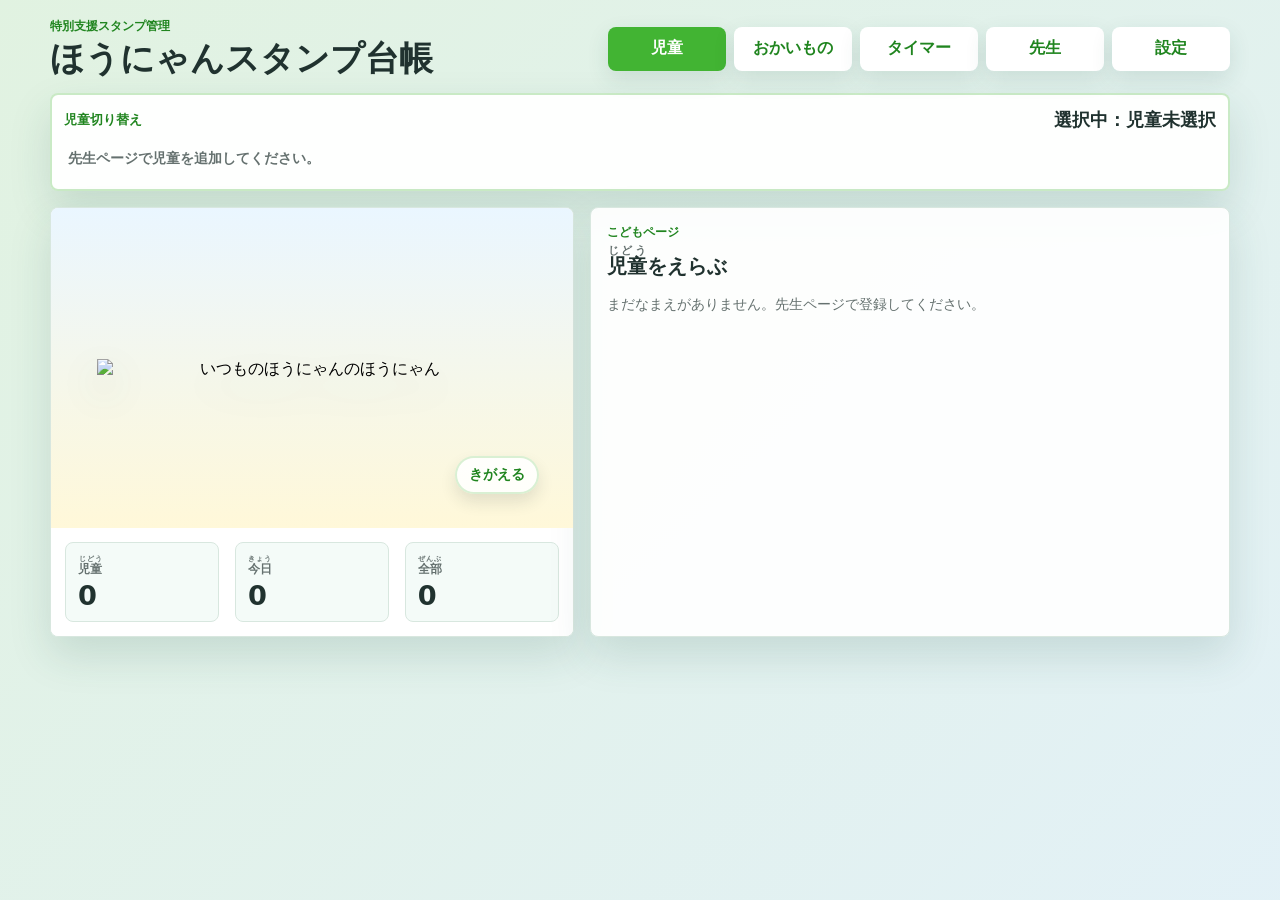
==== スタンプ/index.html @ 6147902d "Add completed sheet album" ====
<!doctype html>
<html lang="ja">
  <head>
    <meta charset="utf-8">
    <meta name="viewport" content="width=device-width, initial-scale=1">
    <title>ほうにゃんスタンプ台帳</title>
    <link rel="stylesheet" href="styles.css">
  </head>
  <body>
    <div class="app-shell">
      <header class="topbar">
        <div>
          <p class="eyebrow">特別支援スタンプ管理</p>
          <h1>ほうにゃんスタンプ台帳</h1>
        </div>
        <div class="top-actions" aria-label="ページ切り替え">
          <button class="page-tab is-active" type="button" data-view-button="child">児童</button>
          <button class="page-tab" type="button" data-view-button="shop">おかいもの</button>
          <button class="page-tab" type="button" data-view-button="timer">タイマー</button>
          <button class="page-tab" type="button" data-view-button="teacher">先生</button>
          <button class="page-tab" type="button" data-view-button="settings">設定</button>
        </div>
      </header>

      <div class="student-switcher" aria-label="児童切り替え">
        <div class="switch-status">
          <span>児童切り替え</span>
          <strong id="currentStudentLabel">選択中：児童未選択</strong>
        </div>
        <div class="student-tab-list" id="studentSwitchList" role="tablist" aria-label="児童を選択"></div>
      </div>

      <main>
        <section class="view is-active child-page" data-view="child" aria-labelledby="child-title">
          <div class="child-grid">
            <section class="hero-panel child-hero">
              <div class="hounyan-stage">
                <button class="hounyan-change-button" type="button" id="childHounyanButton" aria-label="かぶりものをえらぶ">
                  <img src="assets/hounyan-home.png" alt="ほうにゃん" class="hounyan-image" id="childHounyanImage">
                </button>
              </div>
              <div class="hero-stats">
                <div>
                  <span class="stat-label"><ruby>児童<rt>じどう</rt></ruby></span>
                  <strong id="totalStudents">0</strong>
                </div>
                <div>
                  <span class="stat-label"><ruby>今日<rt>きょう</rt></ruby></span>
                  <strong id="todayStamps">0</strong>
                </div>
                <div>
                  <span class="stat-label"><ruby>全部<rt>ぜんぶ</rt></ruby></span>
                  <strong id="allStamps">0</strong>
                </div>
              </div>
            </section>

            <section class="work-panel">
              <div class="section-head">
                <div>
                  <p class="eyebrow">こどもページ</p>
                  <h2 id="child-title"><ruby>児童<rt>じどう</rt></ruby>をえらぶ</h2>
                </div>
              </div>
              <div class="student-list child-student-list" id="childStudentList"></div>
            </section>
          </div>

          <section class="detail-panel child-detail" id="childStudentDetail" hidden>
            <div class="section-head detail-head">
              <div>
                <p class="eyebrow">いまのシート</p>
                <h2 id="childSelectedName">未選択</h2>
              </div>
            </div>

            <div class="score-row child-score-row">
              <div class="score-box">
                <span><ruby>今<rt>いま</rt></ruby>までに<ruby>集<rt>あつ</rt></ruby>めたスタンプ</span>
                <strong id="childTotal">0</strong>
              </div>
              <div class="score-box">
                <span><ruby>使<rt>つか</rt></ruby>えるシート</span>
                <strong id="childAvailableSheets">0</strong>
              </div>
              <div class="score-box">
                <span>いまのシート</span>
                <strong id="childCurrentSheetCount">0/20</strong>
              </div>
              <div class="score-box">
                <span>あと</span>
                <strong id="childRemainingText">20こ</strong>
              </div>
            </div>

            <div class="child-level-card">
              <div>
                <span class="level-label">ほうにゃんレベル</span>
                <strong id="childLevelName">Lv.1 いつものほうにゃん</strong>
                <p id="childLevelRequirement">あと20こで小さな紙の王冠</p>
                <div class="level-progress" aria-hidden="true">
                  <span id="childLevelProgressBar"></span>
                </div>
                <small id="childLevelProgressText">0/20こ</small>
              </div>
              <div id="childNextLevelPreview" class="mystery-level-preview" role="img" aria-label="つぎのかぶりものはひみつ">?</div>
            </div>

            <div class="next-unlock-banner" id="childNextUnlock">
              <span>つぎのもくひょう</span>
              <strong>あと0こでスタンプかいほう！</strong>
            </div>

            <div class="sheet-head">
              <h3 id="childSheetTitle">シート 1</h3>
              <p id="childSheetProgress">あと20こでシートがいっぱい</p>
            </div>
            <div class="stamp-sheet" id="childSheetGrid" aria-label="20こスタンプシート"></div>

            <div class="sheet-album-summary">
              <div>
                <p class="eyebrow">がんばりアルバム</p>
                <strong><span id="childCompletedSheets">0</span>まい できたよ！</strong>
              </div>
              <button class="soft-button" type="button" id="openSheetAlbumButton">シートをみる</button>
            </div>

            <div class="child-stamp-area">
              <section>
                <div class="section-head compact">
                  <div>
                    <p class="eyebrow">スタンプ</p>
                    <h3><ruby>押<rt>お</rt></ruby>すスタンプをえらぶ</h3>
                  </div>
                </div>
                <button class="primary-button wide stamp-press-button" type="button" id="childAddStampButton">スタンプをおす</button>
              </section>
            </div>
          </section>
        </section>

        <section class="view shop-page" data-view="shop" aria-labelledby="shop-title">
          <div class="shop-grid">
            <section class="hero-panel shop-summary">
              <div class="shop-hero-top">
                <div>
                  <p class="eyebrow">ごほうび</p>
                  <h2 id="shop-title"><ruby>お買い物<rt>おかいもの</rt></ruby></h2>
                </div>
                <img src="assets/hounyan-home.png" alt="ほうにゃん" class="shop-hounyan" id="shopHounyanImage">
              </div>
              <label>
                <ruby>児童<rt>じどう</rt></ruby>をえらぶ
                <select id="shopStudentSelect" class="select"></select>
              </label>
              <div class="shop-wallet">
                <div class="shop-wallet-main">
                  <span><ruby>使<rt>つか</rt></ruby>えるシート</span>
                  <strong id="shopAvailableSheets">0</strong>
                </div>
                <div class="shop-wallet-sub">
                  <span><ruby>児童<rt>じどう</rt></ruby></span>
                  <strong id="shopSelectedName">未選択</strong>
                </div>
                <div class="shop-wallet-sub">
                  <span><ruby>完成<rt>かんせい</rt></ruby>シート</span>
                  <strong id="shopCompletedSheets">0</strong>
                </div>
              </div>
            </section>

            <section class="work-panel">
              <div class="section-head">
                <div>
                  <p class="eyebrow">景品</p>
                  <h2>景品をえらぶ</h2>
                </div>
              </div>
              <div id="shopRewards" class="reward-list shop-prize-list"></div>
            </section>

            <section class="work-panel shop-stamp-panel">
              <div class="section-head">
                <div>
                  <p class="eyebrow">スタンプ</p>
                  <h2>スタンプを買う</h2>
                </div>
              </div>
              <div id="shopStampRewards" class="stamp-shop-list"></div>
            </section>
          </div>
        </section>

        <section class="view timer-page" data-view="timer" aria-labelledby="timer-title">
          <div class="timer-grid">
            <section class="hero-panel timer-hero">
              <div>
                <p class="eyebrow">タイマー</p>
                <h2 id="timer-title">じかんをきめる</h2>
              </div>
              <div class="timer-cheer" id="timerCheerText">ほうにゃんもいっしょに見てるよ</div>
              <img src="assets/hounyan-home.png" alt="ほうにゃん" class="timer-hounyan">
            </section>

            <section class="work-panel timer-panel">
              <div class="timer-display">
                <div class="timer-ring" id="timerRing" aria-hidden="true">
                  <div class="timer-ring-inner">
                    <strong id="timerTime">05:00</strong>
                    <span id="timerStatus">じゅんびOK</span>
                  </div>
                </div>
              </div>

              <div class="timer-mode-choice" aria-label="タイマーの種類">
                <button class="timer-mode-button is-selected" type="button" data-timer-mode="study">べんきょう</button>
                <button class="timer-mode-button" type="button" data-timer-mode="play">あそび</button>
              </div>

              <div class="timer-presets" aria-label="時間プリセット">
                <button class="soft-button" type="button" data-timer-preset="60">1分</button>
                <button class="soft-button" type="button" data-timer-preset="180">3分</button>
                <button class="soft-button" type="button" data-timer-preset="300">5分</button>
                <button class="soft-button" type="button" data-timer-preset="600">10分</button>
              </div>

              <div class="timer-inputs">
                <label>
                  分
                  <input id="timerMinutes" type="number" min="0" max="99" step="1" value="5">
                </label>
                <label>
                  秒
                  <input id="timerSeconds" type="number" min="0" max="59" step="1" value="0">
                </label>
                <button class="soft-button" type="button" id="timerSetButton">セット</button>
              </div>

              <div class="timer-actions">
                <button class="primary-button" type="button" id="timerStartButton">スタート</button>
                <button class="soft-button" type="button" id="timerPauseButton">一時停止</button>
                <button class="danger-button" type="button" id="timerResetButton">リセット</button>
              </div>
            </section>
          </div>
        </section>

        <section class="view teacher-page" data-view="teacher" aria-labelledby="teacher-title">
          <div class="teacher-grid">
            <section class="teacher-hub">
              <div>
                <p class="eyebrow">先生ページ</p>
                <h2 id="teacher-title">操作メニュー</h2>
              </div>
              <div class="teacher-tab-list" role="group" aria-label="先生ページの操作を切り替え">
                <button class="teacher-tab is-active" type="button" aria-pressed="true" data-teacher-tab-button="students">児童とスタンプ</button>
                <button class="teacher-tab" type="button" aria-pressed="false" data-teacher-tab-button="rewards">景品・交換</button>
                <button class="teacher-tab" type="button" aria-pressed="false" data-teacher-tab-button="stamps">スタンプ設定</button>
                <button class="teacher-tab" type="button" aria-pressed="false" data-teacher-tab-button="data">データ</button>
              </div>
            </section>

            <section class="work-panel" data-teacher-tab-panel="students">
              <div class="section-head">
                <div>
                  <p class="eyebrow">先生ページ</p>
                  <h2>児童管理</h2>
                </div>
              </div>
              <form id="studentForm" class="form-grid">
                <input type="hidden" id="studentId">
                <label class="field">
                  <span>名前</span>
                  <input id="studentName" type="text" autocomplete="off" required placeholder="例: 山田さん">
                </label>
                <label class="field">
                  <span>メモ</span>
                  <input id="studentNote" type="text" autocomplete="off" placeholder="例: 3年 / Aグループ">
                </label>
                <button class="primary-button wide" type="submit">保存</button>
              </form>
              <div class="student-list teacher-student-list" id="teacherStudentList"></div>
            </section>

            <section class="detail-panel teacher-detail" id="teacherStudentDetail" data-teacher-tab-panel="students" hidden>
              <div class="section-head detail-head">
                <div>
                  <p class="eyebrow">児童詳細</p>
                  <h2 id="selectedStudentName">未選択</h2>
                </div>
                <div class="detail-actions">
                  <button class="soft-button" type="button" id="editStudentButton">編集</button>
                  <button class="danger-button" type="button" id="deleteStudentButton">削除</button>
                </div>
              </div>

              <div class="score-row">
                <div class="score-box">
                  <span>今までに集めたスタンプ</span>
                  <strong id="selectedTotal">0</strong>
                </div>
                <div class="score-box">
                  <span>使えるシート</span>
                  <strong id="selectedAvailable">0</strong>
                </div>
                <div class="score-box">
                  <span>ほうにゃんLv.</span>
                  <strong id="selectedLevel">1</strong>
                </div>
                <div class="score-box">
                  <span>次のレベル</span>
                  <strong id="nextLevelText">あと5</strong>
                </div>
              </div>

              <div class="level-current-card">
                <img src="assets/hounyan-home.png" alt="ほうにゃん" id="teacherLevelImage">
                <div>
                  <p class="eyebrow">ほうにゃんレベル</p>
                  <strong id="teacherLevelName">Lv.1 いつものほうにゃん</strong>
                  <span id="teacherLevelRequirement">次の条件を確認します</span>
                </div>
              </div>

              <div class="sheet-head">
                <h3 id="teacherSheetTitle">シート 1</h3>
                <p id="teacherSheetProgress">あと20個でシートが埋まります</p>
              </div>
              <div class="stamp-sheet teacher-sheet" id="teacherSheetGrid" aria-label="20個スタンプシート"></div>

              <div class="stamp-workbench">
                <section>
                  <div class="section-head compact">
                    <div>
                      <p class="eyebrow">スタンプ</p>
                      <h3>プリント1枚できたら押す</h3>
                    </div>
                  </div>
                  <button class="primary-button wide stamp-press-button" type="button" id="addStampButton">スタンプを押す</button>
                  <label class="field">
                    <span>一気に押す数</span>
                    <input id="teacherStampBatchCount" type="number" min="1" max="20" step="1" value="1">
                  </label>
                  <label class="field">
                    <span>メモ</span>
                    <input id="stampMemo" type="text" placeholder="例: 国語プリント、計算プリント">
                  </label>
                </section>

                <section>
                  <div class="section-head compact">
                    <div>
                      <p class="eyebrow">履歴</p>
                      <h3>最近の記録</h3>
                    </div>
                  </div>
                  <div class="history-list" id="historyList"></div>
                </section>
              </div>
            </section>

            <section class="work-panel prize-settings-panel" data-teacher-tab-panel="rewards">
              <div class="section-head">
                <div>
                  <p class="eyebrow">景品設定</p>
                  <h2>景品の追加・編集</h2>
                </div>
              </div>
              <form id="prizeForm" class="form-grid prize-form">
                <input id="prizeId" type="hidden">
                <label>
                  景品名
                  <input id="prizeName" type="text" placeholder="例: シール 1枚" required>
                </label>
                <label>
                  必要なシート数
                  <input id="prizeCostSheets" type="number" min="1" step="1" value="1" required>
                </label>
                <label>
                  説明
                  <input id="prizeDescription" type="text" placeholder="例: 使えるシート1枚と交換します。">
                </label>
                <label class="check-row">
                  <input id="prizeEnabled" type="checkbox" checked>
                  買い物ページに表示する
                </label>
                <div class="form-actions">
                  <button class="primary-button" type="submit">景品を保存</button>
                  <button class="soft-button" type="button" id="clearPrizeForm">新規入力</button>
                </div>
              </form>
              <div id="prizeSettingsList" class="reward-list"></div>
            </section>

            <section class="work-panel" data-teacher-tab-panel="rewards">
              <div class="section-head">
                <div>
                  <p class="eyebrow">解放</p>
                  <h2>スタンプ解放状況</h2>
                </div>
              </div>
              <div class="rewards-grid teacher-rewards-grid">
                <section>
                  <h3>今までに集めたスタンプで解放</h3>
                  <div id="unlockRewards" class="reward-list"></div>
                </section>
                <section>
                  <h3>着せ替え</h3>
                  <div class="mascot-upgrade is-disabled">
                    <img src="assets/hounyan-home.png" alt="ほうにゃん" class="mini-hounyan">
                    <div>
                      <p>使用不可</p>
                      <span>着せ替えはまだ解禁していません。</span>
                    </div>
                  </div>
                </section>
              </div>
            </section>

            <section class="work-panel" data-teacher-tab-panel="rewards">
              <div class="section-head">
                <div>
                  <p class="eyebrow">交換履歴</p>
                  <h2>交換済みシート</h2>
                </div>
              </div>
              <div id="redemptionList" class="redemption-list"></div>
            </section>

            <section class="work-panel" data-teacher-tab-panel="data">
              <div class="section-head">
                <div>
                  <p class="eyebrow">データ</p>
                  <h2>バックアップ</h2>
                </div>
              </div>
              <div class="backup-actions">
                <button class="soft-button" type="button" id="exportButton">JSONを書き出す</button>
                <label class="file-button">
                  JSONを読み込む
                  <input id="importInput" type="file" accept="application/json">
                </label>
              </div>
              <div class="auto-backup-box">
                <div>
                  <p class="eyebrow">自動バックアップ</p>
                  <h3>保存履歴</h3>
                  <p class="hint" id="autoBackupStatus">保存すると自動でバックアップを作成します。</p>
                </div>
                <button class="soft-button" type="button" id="createAutoBackupButton">今すぐバックアップ</button>
              </div>
              <div id="autoBackupList" class="auto-backup-list"></div>
              <p class="hint">保存はこのPCのブラウザ内です。ブラウザのデータを削除すると自動バックアップも消えるため、大事な節目ではJSONを書き出してください。</p>
            </section>

            <section class="work-panel stamp-assets-panel" data-teacher-tab-panel="stamps">
              <div class="section-head">
                <div>
                  <p class="eyebrow">スタンプ画像</p>
                  <h2>解放条件</h2>
                </div>
              </div>
              <form id="stampAssetForm" class="form-grid stamp-asset-form">
                <input id="stampAssetId" type="hidden">
                <label>
                  スタンプ名
                  <input id="stampAssetName" type="text" placeholder="例: すばらしい" required>
                </label>
                <label>
                  解放方法
                  <select id="stampAssetUnlockMode" class="select">
                    <option value="count">累計スタンプ数で解放</option>
                    <option value="purchase">シートで購入</option>
                  </select>
                </label>
                <label>
                  解放する累計スタンプ数
                  <input id="stampAssetUnlockAt" type="number" min="0" step="1" value="20" required>
                </label>
                <label>
                  購入に必要なシート数
                  <input id="stampAssetShopPriceSheets" type="number" min="1" step="1" value="1" required>
                </label>
                <label class="check-row">
                  <input id="stampAssetVisible" type="checkbox" checked>
                  <span>児童ページ・おかいものページに表示する</span>
                </label>
                <label class="file-button stamp-file-button">
                  画像を選ぶ
                  <input id="stampAssetImage" type="file" accept="image/*">
                </label>
                <div class="form-actions">
                  <button class="primary-button" type="submit">スタンプを保存</button>
                  <button class="soft-button" type="button" id="clearStampAssetForm">新規入力</button>
                </div>
                <p class="hint">追加した画像は自動で小さくして、このブラウザ内に保存します。別端末で使う時はJSONを書き出してください。</p>
              </form>
              <div id="stampAssetsList" class="asset-list"></div>
            </section>

            <section class="work-panel stamp-sets-panel" data-teacher-tab-panel="stamps">
              <div class="section-head">
                <div>
                  <p class="eyebrow">スタンプセット</p>
                  <h2>セットで売るスタンプ</h2>
                </div>
              </div>
              <form id="stampSetForm" class="form-grid stamp-set-form">
                <input id="stampSetId" type="hidden">
                <label>
                  セットの名前
                  <input id="stampSetName" type="text" placeholder="例: でんしゃセット" required>
                </label>
                <label>
                  買うのに必要なシート
                  <input id="stampSetPriceSheets" type="number" min="1" step="1" value="1" required>
                </label>
                <label class="check-row">
                  <input id="stampSetVisible" type="checkbox" checked>
                  <span>おかいものページに表示する</span>
                </label>
                <label class="file-button stamp-file-button stamp-set-file-button">
                  スタンプ画像をまとめて選ぶ
                  <input id="stampSetImages" type="file" accept="image/*" multiple>
                </label>
                <div id="stampSetMembersDraft" class="stamp-set-draft"></div>
                <div class="form-actions">
                  <button class="primary-button" type="submit">スタンプセットを保存</button>
                  <button class="soft-button" type="button" id="clearStampSetForm">新規入力</button>
                </div>
                <p class="hint">画像を選ぶと、ファイル名をもとにスタンプ名が入ります。名前はあとから変えられます。</p>
              </form>
              <div id="stampSetsList" class="stamp-sets-list"></div>
            </section>
          </div>
        </section>

        <section class="view settings-page" data-view="settings" aria-labelledby="settings-title">
          <div class="settings-grid">
            <section class="work-panel level-settings-panel">
              <div class="section-head">
                <div>
                  <p class="eyebrow">先生用設定</p>
                  <h2 id="settings-title">ほうにゃんレベル設定</h2>
                </div>
                <button class="soft-button compact-button" type="button" id="resetLevelRulesButton">既定に戻す</button>
              </div>

              <form id="levelRuleForm" class="form-grid level-rule-form">
                <label>
                  レベル
                  <select id="levelRuleLevel" class="select"></select>
                </label>
                <label>
                  かぶりもの名
                  <input id="levelRuleName" type="text" required>
                </label>
                <label>
                  必要な完成シート数
                  <input id="levelRuleRequiredSheets" type="number" min="0" step="1" value="0" required>
                </label>
                <label>
                  画像パス
                  <input id="levelRuleImage" type="text" placeholder="assets/hounyan-levels/hounyan-lv02-paper-crown.png">
                </label>
                <button class="primary-button wide" type="submit">レベル条件を保存</button>
                <p class="hint">Lv.1は0シート固定です。画像を追加したら、ここに画像パスを入れると表示を差し替えられます。</p>
              </form>

              <div id="levelRulesList" class="level-rule-list"></div>
            </section>
          </div>
        </section>
      </main>
    </div>

    <div class="preview-layer" id="stampCountLayer" hidden>
      <div class="preview-card" role="dialog" aria-modal="true" aria-labelledby="stampCountTitle">
        <div class="section-head compact">
          <div>
            <p class="eyebrow" id="stampCountStudent">スタンプ</p>
            <h2 id="stampCountTitle">いくつおす？</h2>
          </div>
        </div>
        <div class="count-picker" aria-label="押すスタンプの合計数">
          <button type="button" id="stampCountMinus" aria-label="スタンプを減らす">-</button>
          <output id="stampCountValue" aria-live="polite">0こ</output>
          <button type="button" id="stampCountPlus" aria-label="スタンプを増やす">+</button>
        </div>
        <p class="count-hint" id="stampCountHint">先に、全部で押す数を決めます。</p>
        <div class="preview-actions">
          <button class="soft-button" type="button" id="stampCountCancelButton">戻る</button>
          <button class="primary-button" type="button" id="stampCountNextButton">つぎへ</button>
        </div>
      </div>
    </div>

    <div class="preview-layer" id="stampPreviewLayer" hidden>
      <div class="preview-card" role="dialog" aria-modal="true" aria-labelledby="stampPreviewTitle">
        <div class="section-head compact">
          <div>
            <p class="eyebrow" id="stampPreviewStudent">スタンプ</p>
            <h2 id="stampPreviewTitle">押すスタンプを選ぶ</h2>
          </div>
        </div>
        <div class="preview-list" id="stampPreviewList"></div>
        <p class="preview-total" id="stampPreviewTotal">合計 0こ</p>
        <div class="preview-actions">
          <button class="soft-button" type="button" id="stampPreviewCancelButton">戻る</button>
          <button class="primary-button" type="button" id="stampPreviewConfirmButton">まとめて押す</button>
        </div>
      </div>
    </div>

    <div class="confirm-layer" id="exchangeConfirmLayer" hidden>
      <div class="confirm-card" role="dialog" aria-modal="true" aria-labelledby="exchangeConfirmTitle">
        <p class="eyebrow">シート交換</p>
        <h2 id="exchangeConfirmTitle">こうかんする？</h2>
        <p id="exchangeConfirmMessage">使えるシートを使って交換します。</p>
        <div class="confirm-actions">
          <button class="soft-button" type="button" id="exchangeCancelButton">やめる</button>
          <button class="primary-button" type="button" id="exchangeConfirmButton">こうかんする</button>
        </div>
      </div>
    </div>

    <div class="preview-layer" id="hounyanClosetLayer" hidden>
      <div class="preview-card hounyan-closet-card" role="dialog" aria-modal="true" aria-labelledby="hounyanClosetTitle">
        <div class="section-head compact">
          <div>
            <p class="eyebrow" id="hounyanClosetStudent">ほうにゃん</p>
            <h2 id="hounyanClosetTitle">かぶりものをえらぶ</h2>
          </div>
        </div>
        <div class="hounyan-closet-list" id="hounyanClosetList"></div>
        <div class="preview-actions single">
          <button class="primary-button" type="button" id="hounyanClosetCloseButton">とじる</button>
        </div>
      </div>
    </div>

    <div class="preview-layer" id="sheetAlbumLayer" hidden>
      <div class="preview-card sheet-album-card" role="dialog" aria-modal="true" aria-labelledby="sheetAlbumTitle">
        <div class="section-head compact">
          <div>
            <p class="eyebrow" id="sheetAlbumStudent">がんばり</p>
            <h2 id="sheetAlbumTitle">がんばりアルバム</h2>
          </div>
        </div>
        <p class="sheet-album-intro" id="sheetAlbumSummary">できあがったシートがここにならぶよ。</p>
        <div class="sheet-album-list" id="sheetAlbumList"></div>
        <div class="preview-actions single">
          <button class="primary-button" type="button" id="sheetAlbumCloseButton">とじる</button>
        </div>
      </div>
    </div>

    <div class="animation-layer" id="hounyanAnimationLayer" hidden>
      <div class="animation-card" role="dialog" aria-modal="true" aria-labelledby="animationTitle">
        <div class="animation-burst" aria-hidden="true"></div>
        <img id="animationHounyan" src="assets/hounyan-home.png" alt="ほうにゃん" class="animation-hounyan">
        <img id="animationFeatureImage" src="" alt="" class="animation-feature-image" hidden>
        <p class="eyebrow" id="animationEyebrow">ほうにゃん</p>
        <h2 id="animationTitle">シート完成！</h2>
        <p id="animationMessage">20こあつまったよ。</p>
        <button class="primary-button wide" type="button" id="animationCloseButton">OK</button>
      </div>
    </div>

    <div class="toast" id="toast" role="status" aria-live="polite"></div>

    <script src="app.js"></script>
  </body>
</html>
---- スタンプ/styles.css ----
:root {
  color-scheme: light;
  --ink: #20322f;
  --muted: #65716f;
  --line: #d8e7df;
  --panel: #ffffff;
  --panel-soft: #f4fbf8;
  --green: #42b433;
  --green-deep: #20851f;
  --blue: #2f96df;
  --pink: #f05a91;
  --yellow: #f7c600;
  --danger: #d94e48;
  --paper: #fffdf4;
  --shadow: 0 18px 42px rgba(36, 84, 76, 0.15);
  --radius: 8px;
  font-family: "BIZ UDPGothic", "Yu Gothic UI", "Meiryo", system-ui, sans-serif;
}

* {
  box-sizing: border-box;
}

body {
  margin: 0;
  min-height: 100vh;
  background:
    linear-gradient(135deg, rgba(66, 180, 51, 0.12), rgba(47, 150, 223, 0.1)),
    #f7fbf9;
  color: var(--ink);
}

button,
input,
select {
  font: inherit;
}

button {
  cursor: pointer;
}

h1,
h2,
h3,
p {
  margin: 0;
}

h1 {
  font-size: clamp(1.45rem, 3vw, 2.1rem);
  line-height: 1.2;
}

h2 {
  font-size: 1.25rem;
  line-height: 1.35;
}

h3 {
  font-size: 1rem;
  line-height: 1.35;
}

ruby {
  ruby-position: over;
}

rt {
  color: var(--muted);
  font-size: 0.56em;
  font-weight: 800;
}

.app-shell {
  width: min(1180px, calc(100vw - 32px));
  margin: 0 auto;
  padding: 18px 0 32px;
}

.topbar {
  display: flex;
  justify-content: space-between;
  align-items: center;
  gap: 16px;
  margin-bottom: 18px;
}

.eyebrow {
  color: var(--green-deep);
  font-size: 0.78rem;
  font-weight: 800;
  letter-spacing: 0;
  margin-bottom: 4px;
}

.top-actions {
  display: flex;
  gap: 8px;
}

.icon-button,
.page-tab,
.teacher-tab,
.primary-button,
.soft-button,
.danger-button,
.file-button {
  border: 0;
  border-radius: var(--radius);
  min-height: 44px;
  font-weight: 800;
  transition: transform 0.16s ease, box-shadow 0.16s ease, background 0.16s ease;
}

.icon-button {
  width: 48px;
  background: var(--panel);
  color: var(--green-deep);
  box-shadow: 0 8px 22px rgba(36, 84, 76, 0.12);
  font-size: 1rem;
}

.page-tab {
  min-width: 118px;
  padding: 0 18px;
  background: var(--panel);
  color: var(--green-deep);
  box-shadow: 0 8px 22px rgba(36, 84, 76, 0.12);
  font-size: 1rem;
}

.icon-button.is-active,
.icon-button:hover,
.page-tab.is-active,
.page-tab:hover,
.primary-button {
  background: var(--green);
  color: #fff;
}

.page-tab.is-active {
  background: var(--green);
  color: #fff;
}

.primary-button {
  padding: 0 18px;
  box-shadow: 0 10px 22px rgba(66, 180, 51, 0.22);
}

.soft-button,
.file-button {
  display: inline-flex;
  align-items: center;
  justify-content: center;
  padding: 0 16px;
  background: #e8f6ed;
  color: var(--green-deep);
}

.danger-button {
  padding: 0 14px;
  background: #ffe9e7;
  color: var(--danger);
}

.wide {
  width: 100%;
}

button:hover,
.file-button:hover {
  transform: translateY(-1px);
}

button:disabled {
  cursor: not-allowed;
  filter: grayscale(0.25);
  opacity: 0.62;
  transform: none;
}

.student-switcher {
  display: grid;
  gap: 10px;
  margin: -4px 0 16px;
  padding: 12px;
  border: 2px solid rgba(66, 180, 51, 0.28);
  border-radius: var(--radius);
  background: rgba(255, 255, 255, 0.94);
  box-shadow: var(--shadow);
}

.switch-status {
  display: flex;
  align-items: center;
  justify-content: space-between;
  gap: 12px;
}

.switch-status span {
  color: var(--green-deep);
  font-size: 0.82rem;
  font-weight: 900;
}

.switch-status strong {
  min-width: 0;
  overflow: hidden;
  text-overflow: ellipsis;
  white-space: nowrap;
  font-size: 1.14rem;
}

.student-tab-list {
  display: flex;
  gap: 8px;
  overflow-x: auto;
  overscroll-behavior-x: contain;
  padding: 2px 2px 8px;
  scroll-snap-type: x proximity;
  scrollbar-width: thin;
}

.student-tab-button {
  flex: 0 0 auto;
  display: flex;
  align-items: center;
  justify-content: center;
  gap: 8px;
  min-width: 132px;
  min-height: 54px;
  padding: 8px 12px;
  border: 2px solid var(--line);
  border-radius: var(--radius);
  background: #fff;
  color: var(--ink);
  scroll-snap-align: start;
}

.student-tab-button strong {
  min-width: 0;
  overflow: hidden;
  text-overflow: ellipsis;
  white-space: nowrap;
  font-size: 1rem;
}

.student-tab-button span {
  flex: 0 0 auto;
  padding: 2px 7px;
  border-radius: 999px;
  background: var(--panel-soft);
  color: var(--green-deep);
  font-size: 0.76rem;
  font-weight: 900;
}

.student-tab-button.is-selected {
  border-color: var(--green);
  background: var(--green);
  color: #fff;
  box-shadow: 0 0 0 3px rgba(66, 180, 51, 0.16);
}

.student-tab-button.is-selected span {
  background: rgba(255, 255, 255, 0.22);
  color: #fff;
}

.switch-empty {
  padding: 4px 2px 0;
  font-weight: 800;
}

.view {
  display: none;
}

.view.is-active {
  display: block;
}

.child-grid,
.shop-grid,
.settings-grid,
.teacher-grid,
.stamp-workbench,
.score-row,
.hero-stats {
  display: grid;
  gap: 16px;
}

.child-grid {
  grid-template-columns: minmax(280px, 0.9fr) minmax(360px, 1.1fr);
  align-items: stretch;
}

.shop-grid {
  grid-template-columns: minmax(300px, 0.72fr) minmax(420px, 1.28fr);
  align-items: start;
}

.timer-grid {
  display: grid;
  grid-template-columns: minmax(260px, 0.72fr) minmax(360px, 1.28fr);
  gap: 16px;
  align-items: stretch;
}

.shop-stamp-panel {
  grid-column: 1 / -1;
}

.teacher-grid {
  grid-template-columns: minmax(300px, 0.75fr) minmax(420px, 1.25fr);
  align-items: start;
}

.settings-grid {
  grid-template-columns: minmax(0, 1fr);
}

.teacher-hub,
.teacher-grid > [data-teacher-tab-panel]:not([data-teacher-tab-panel="students"]) {
  grid-column: 1 / -1;
}

.teacher-hub {
  display: flex;
  align-items: end;
  justify-content: space-between;
  gap: 18px;
  padding: 16px;
  border: 1px solid var(--line);
  border-radius: var(--radius);
  background: rgba(255, 255, 255, 0.92);
  box-shadow: var(--shadow);
}

.teacher-tab-list {
  display: flex;
  flex-wrap: wrap;
  justify-content: flex-end;
  gap: 6px;
}

.teacher-tab {
  padding: 0 14px;
  background: #edf7f0;
  color: var(--green-deep);
}

.teacher-tab:hover,
.teacher-tab.is-active {
  background: var(--green);
  color: #fff;
}

[data-teacher-tab-panel] {
  display: none;
}

[data-teacher-tab-panel].is-active {
  display: block;
}

[data-teacher-tab-panel][hidden] {
  display: none !important;
}

.teacher-grid > .teacher-detail {
  margin-top: 0;
}

.stamp-workbench {
  grid-template-columns: minmax(260px, 0.9fr) minmax(300px, 1.1fr);
}

.hero-panel,
.work-panel,
.detail-panel {
  background: rgba(255, 255, 255, 0.92);
  border: 1px solid var(--line);
  border-radius: var(--radius);
  box-shadow: var(--shadow);
}

.hero-panel {
  display: flex;
  flex-direction: column;
  overflow: hidden;
}

.hounyan-stage {
  position: relative;
  flex: 1;
  min-height: 320px;
  padding: 18px;
  background: linear-gradient(180deg, #eaf6ff, #fff8d9);
}

.hounyan-change-button {
  position: relative;
  display: grid;
  place-items: center;
  width: 100%;
  min-height: 100%;
  border: 0;
  background: transparent;
  cursor: pointer;
}

.hounyan-change-button::after {
  content: "きがえる";
  position: absolute;
  right: 16px;
  bottom: 16px;
  padding: 8px 12px;
  border: 2px solid rgba(66, 180, 51, 0.2);
  border-radius: 999px;
  background: rgba(255, 255, 255, 0.88);
  color: var(--green-deep);
  font-size: 0.86rem;
  font-weight: 900;
  box-shadow: 0 8px 16px rgba(32, 50, 47, 0.12);
}

.hounyan-change-button:focus-visible {
  outline: 4px solid rgba(47, 150, 223, 0.45);
  outline-offset: -8px;
}

.hounyan-change-button:hover .hounyan-image {
  transform: translateY(-3px) scale(1.01);
}

.hounyan-image {
  width: min(92%, 430px);
  max-height: 390px;
  object-fit: contain;
  display: block;
  margin: 4px auto 0;
  filter: drop-shadow(0 16px 18px rgba(45, 71, 69, 0.16));
  transition: transform 0.18s ease;
}

.hero-stats {
  grid-template-columns: repeat(3, 1fr);
  padding: 14px;
  background: var(--panel);
}

.hero-stats div,
.score-box {
  min-width: 0;
  padding: 12px;
  border-radius: var(--radius);
  background: var(--panel-soft);
  border: 1px solid var(--line);
}

.stat-label,
.score-box span {
  display: block;
  color: var(--muted);
  font-size: 0.78rem;
  font-weight: 800;
  line-height: 1.45;
}

.hero-stats strong,
.score-box strong {
  display: block;
  margin-top: 4px;
  font-size: 1.7rem;
  line-height: 1;
}

.work-panel,
.detail-panel {
  padding: 16px;
}

.child-detail,
.teacher-detail {
  margin-top: 16px;
}

.child-page .detail-panel {
  border: 2px solid rgba(66, 180, 51, 0.26);
}

.section-head {
  display: flex;
  align-items: center;
  justify-content: space-between;
  gap: 12px;
  margin-bottom: 14px;
}

.section-head.compact {
  margin-bottom: 10px;
}

.detail-head {
  align-items: flex-start;
}

.detail-actions {
  display: flex;
  gap: 8px;
}

.student-list,
.history-list,
.reward-list,
.asset-list,
.stamp-sets-list {
  display: grid;
  gap: 10px;
}

.teacher-student-list {
  margin-top: 14px;
}

.student-card,
.history-card,
.reward-card,
.asset-card,
.redemption-card {
  border: 1px solid var(--line);
  border-radius: var(--radius);
  background: #fff;
}

.student-card {
  display: grid;
  grid-template-columns: 1fr auto;
  gap: 12px;
  align-items: center;
  padding: 12px;
  text-align: left;
  width: 100%;
  color: var(--ink);
}

.child-student-list .student-card {
  min-height: 74px;
  border-width: 2px;
}

.student-card.is-selected {
  border-color: var(--green);
  box-shadow: 0 0 0 3px rgba(66, 180, 51, 0.14);
}

.student-name {
  display: block;
  font-weight: 900;
  font-size: 1.05rem;
}

.child-student-list .student-name {
  font-size: 1.18rem;
}

.student-meta,
.hint,
.history-card span,
.reward-card p,
.asset-card p,
.redemption-card p,
.empty-state,
.sheet-head p,
.mascot-upgrade span {
  color: var(--muted);
  font-size: 0.86rem;
  line-height: 1.5;
}

.score-row {
  grid-template-columns: repeat(4, 1fr);
  margin-bottom: 16px;
}

.child-score-row .score-box {
  min-height: 92px;
}

.child-level-card {
  display: grid;
  grid-template-columns: minmax(0, 1fr) 104px;
  gap: 14px;
  align-items: center;
  margin: 14px 0;
  padding: 16px;
  border: 2px solid rgba(47, 150, 223, 0.22);
  border-radius: var(--radius);
  background: linear-gradient(135deg, #ffffff, #eef7ff);
  box-shadow: 0 12px 24px rgba(47, 150, 223, 0.12);
}

.child-level-card .level-label {
  display: block;
  color: var(--blue);
  font-size: 0.82rem;
  font-weight: 900;
  line-height: 1.4;
}

.child-level-card strong {
  display: block;
  margin-top: 3px;
  font-size: clamp(1.18rem, 4vw, 1.55rem);
  line-height: 1.32;
}

.child-level-card p {
  margin-top: 6px;
  color: var(--ink);
  font-size: 1rem;
  font-weight: 900;
  line-height: 1.45;
}

.child-level-card small {
  display: block;
  margin-top: 5px;
  color: var(--muted);
  font-weight: 900;
}

.mystery-level-preview {
  display: grid;
  place-items: center;
  width: 104px;
  height: 104px;
  justify-self: end;
  padding: 6px;
  border: 2px dashed rgba(47, 150, 223, 0.45);
  border-radius: var(--radius);
  background:
    radial-gradient(circle at 30% 20%, rgba(255, 255, 255, 0.95), rgba(255, 255, 255, 0.18) 36%),
    linear-gradient(135deg, rgba(47, 150, 223, 0.15), rgba(255, 212, 71, 0.28));
  color: var(--blue);
  font-size: 3.5rem;
  font-weight: 1000;
  line-height: 1;
  box-shadow: inset 0 0 0 6px rgba(255, 255, 255, 0.55), 0 12px 20px rgba(47, 150, 223, 0.16);
}

.level-progress {
  height: 12px;
  margin-top: 10px;
  overflow: hidden;
  border-radius: 999px;
  background: #dfeef8;
}

.level-progress span {
  display: block;
  width: 0;
  height: 100%;
  border-radius: inherit;
  background: linear-gradient(90deg, var(--blue), var(--yellow));
  transition: width 0.25s ease;
}

.next-unlock-banner {
  display: grid;
  grid-template-columns: minmax(0, 1fr) 92px;
  gap: 12px;
  align-items: center;
  margin: 14px 0;
  padding: 16px;
  border: 2px solid rgba(66, 180, 51, 0.28);
  border-radius: var(--radius);
  background: linear-gradient(135deg, #ffffff, #e8f6ed);
  box-shadow: 0 12px 24px rgba(66, 180, 51, 0.12);
}

.next-unlock-banner span {
  color: var(--green-dark);
  font-size: 0.82rem;
  font-weight: 900;
}

.next-unlock-banner strong {
  display: block;
  color: var(--text);
  font-size: clamp(1.28rem, 4vw, 2rem);
  line-height: 1.25;
}

.next-unlock-preview {
  width: 88px;
  height: 88px;
  object-fit: contain;
  justify-self: end;
  padding: 6px;
  border: 1px solid rgba(66, 180, 51, 0.2);
  border-radius: var(--radius);
  background: rgba(255, 255, 255, 0.86);
  box-shadow: 0 8px 18px rgba(32, 50, 47, 0.12);
}

.next-unlock-banner.is-complete {
  grid-template-columns: 1fr;
  border-color: rgba(246, 192, 52, 0.52);
  background: linear-gradient(135deg, #ffffff, #fff7d7);
}

.sheet-head {
  display: flex;
  align-items: end;
  justify-content: space-between;
  gap: 12px;
  margin: 8px 0 10px;
}

.stamp-sheet {
  display: grid;
  grid-template-columns: repeat(5, minmax(46px, 1fr));
  gap: 8px;
  padding: 12px;
  border: 2px solid #eadfa6;
  border-radius: var(--radius);
  background:
    linear-gradient(90deg, rgba(234, 223, 166, 0.24) 1px, transparent 1px),
    linear-gradient(180deg, rgba(234, 223, 166, 0.2) 1px, transparent 1px),
    var(--paper);
  background-size: 22px 22px;
  box-shadow: inset 0 0 0 4px rgba(255, 255, 255, 0.54);
}

.stamp-slot {
  position: relative;
  display: grid;
  place-items: center;
  aspect-ratio: 1;
  min-width: 0;
  border: 1px dashed rgba(101, 113, 111, 0.35);
  border-radius: 6px;
  background: rgba(255, 255, 255, 0.64);
  overflow: hidden;
}

.stamp-slot.is-filled {
  border-style: solid;
  border-color: rgba(240, 90, 145, 0.28);
  background: rgba(255, 255, 255, 0.86);
}

.stamp-slot span {
  color: rgba(101, 113, 111, 0.45);
  font-weight: 900;
}

.stamp-slot img {
  width: 88%;
  height: 88%;
  object-fit: contain;
}

.stamp-slot.is-new {
  animation: paperPress 0.7s ease both;
}

.stamp-slot.is-new::after {
  content: "";
  position: absolute;
  inset: 8%;
  border-radius: 50%;
  border: 3px solid rgba(240, 90, 145, 0.36);
  opacity: 0;
  animation: inkRing 0.7s ease both;
}

.stamp-slot.is-new img {
  animation: stampIn 0.62s cubic-bezier(0.2, 0.78, 0.24, 1.18) both;
}

.child-stamp-area {
  margin-top: 16px;
}

.sheet-album-summary {
  display: flex;
  align-items: center;
  justify-content: space-between;
  gap: 14px;
  margin-top: 14px;
  padding: 14px;
  border: 1px solid rgba(47, 150, 223, 0.25);
  border-radius: var(--radius);
  background: linear-gradient(135deg, #f1fbff, #f8fff4);
}

.sheet-album-summary strong {
  display: block;
  color: var(--green-deep);
  font-size: 1.12rem;
}

.sheet-album-card {
  width: min(900px, 100%);
}

.sheet-album-intro {
  margin-bottom: 14px;
  color: var(--muted);
  font-weight: 800;
}

.sheet-album-list {
  display: grid;
  grid-template-columns: repeat(2, minmax(0, 1fr));
  gap: 14px;
  margin-bottom: 14px;
}

.completed-sheet-card {
  padding: 12px;
  border: 1px solid #eadfa6;
  border-radius: var(--radius);
  background: #fffdf4;
}

.completed-sheet-card:only-child {
  grid-column: 1 / -1;
}

.completed-sheet-head {
  display: flex;
  align-items: end;
  justify-content: space-between;
  gap: 10px;
  margin-bottom: 10px;
}

.completed-sheet-head span,
.completed-sheet-head p {
  color: var(--muted);
  font-size: 0.78rem;
  font-weight: 800;
}

.completed-sheet-head strong {
  display: block;
  color: var(--green-deep);
  font-size: 1rem;
}

.completed-sheet-grid {
  display: grid;
  grid-template-columns: repeat(5, minmax(0, 1fr));
  gap: 5px;
  padding: 8px;
  border: 1px solid rgba(234, 223, 166, 0.84);
  border-radius: var(--radius);
  background: rgba(255, 255, 255, 0.72);
}

.completed-sheet-grid .stamp-slot {
  border-style: solid;
}

.stamp-picker {
  display: grid;
  grid-template-columns: repeat(4, minmax(0, 1fr));
  gap: 10px;
  margin-bottom: 12px;
}

.stamp-option {
  position: relative;
  min-height: 128px;
  border: 2px solid var(--line);
  border-radius: var(--radius);
  background: #fff;
  padding: 8px;
}

.stamp-option.is-selected {
  border-color: var(--blue);
  box-shadow: 0 0 0 3px rgba(47, 150, 223, 0.16);
}

.stamp-option.is-locked {
  opacity: 0.56;
}

.stamp-option img {
  width: 100%;
  height: 82px;
  object-fit: contain;
  display: block;
}

.stamp-option span {
  display: block;
  margin-top: 6px;
  font-size: 0.82rem;
  font-weight: 900;
  text-align: center;
}

.child-page .stamp-option span {
  font-size: 0.92rem;
}

.stamp-press-button {
  min-height: 54px;
  margin-bottom: 12px;
  font-size: 1.05rem;
}

.field {
  display: grid;
  gap: 6px;
  margin-bottom: 12px;
}

.field span {
  color: var(--muted);
  font-size: 0.82rem;
  font-weight: 800;
}

input,
.select {
  width: 100%;
  min-height: 44px;
  border: 1px solid var(--line);
  border-radius: var(--radius);
  background: #fff;
  padding: 9px 11px;
  color: var(--ink);
}

input:focus,
.select:focus {
  outline: 3px solid rgba(47, 150, 223, 0.2);
  border-color: var(--blue);
}

.history-card,
.reward-card,
.asset-card,
.redemption-card {
  padding: 12px;
}

.history-card {
  display: grid;
  grid-template-columns: 52px 1fr auto;
  gap: 10px;
  align-items: center;
}

.history-card img {
  width: 52px;
  height: 52px;
  object-fit: contain;
}

.history-card.is-canceled {
  background: #f5f5f5;
  opacity: 0.72;
}

.rewards-grid {
  display: grid;
  grid-template-columns: repeat(3, minmax(0, 1fr));
  gap: 16px;
}

.teacher-rewards-grid {
  grid-template-columns: minmax(0, 1fr) minmax(260px, 0.65fr);
}

.reward-list {
  margin-top: 10px;
}

.shop-prize-list {
  grid-template-columns: repeat(auto-fit, minmax(220px, 1fr));
  margin-top: 0;
}

.stamp-shop-list {
  display: grid;
  grid-template-columns: repeat(auto-fit, minmax(190px, 1fr));
  gap: 12px;
}

.stamp-set-cover {
  display: grid;
  grid-template-columns: repeat(2, minmax(0, 1fr));
  gap: 4px;
  width: min(100%, 142px);
  aspect-ratio: 1;
  justify-self: center;
  overflow: hidden;
  padding: 5px;
  border: 1px solid rgba(66, 180, 51, 0.22);
  border-radius: var(--radius);
  background: #f4fbf8;
}

.stamp-set-cover img {
  width: 100%;
  height: 100%;
  min-width: 0;
  min-height: 0;
  object-fit: contain;
  background: #fff;
}

.stamp-set-shop-card {
  border-color: rgba(66, 180, 51, 0.48);
  background: linear-gradient(145deg, #ffffff, #edf9f0);
}

.stamp-set-settings-card {
  display: grid;
  grid-template-columns: 76px minmax(0, 1fr) auto;
  align-items: center;
  gap: 12px;
  padding: 12px;
  border: 1px solid var(--line);
  border-radius: var(--radius);
  background: #fff;
}

.stamp-set-settings-card.is-hidden {
  opacity: 0.62;
  background: #f5f5f5;
}

.stamp-set-settings-card .stamp-set-cover {
  width: 76px;
}

.asset-card-actions {
  display: flex;
  flex-wrap: wrap;
  justify-content: flex-end;
  gap: 6px;
}

.stamp-set-settings-card strong,
.stamp-set-settings-card p {
  display: block;
}

.stamp-set-settings-card strong {
  font-size: 1rem;
  font-weight: 900;
}

.stamp-set-settings-card p {
  margin-top: 4px;
  color: var(--muted);
  font-size: 0.86rem;
}

.stamp-set-draft {
  display: grid;
  grid-template-columns: repeat(auto-fit, minmax(210px, 1fr));
  gap: 8px;
}

.stamp-set-draft-item {
  display: grid;
  grid-template-columns: 54px minmax(0, 1fr) 44px;
  gap: 8px;
  align-items: center;
  padding: 8px;
  border: 1px solid var(--line);
  border-radius: var(--radius);
  background: #fff;
}

.stamp-set-draft-item img {
  width: 54px;
  height: 54px;
  object-fit: contain;
}

.stamp-set-draft-item .icon-button {
  width: 44px;
  min-height: 44px;
  color: var(--danger);
}

.stamp-set-draft-item .icon-button:hover {
  background: #fff0f0;
}

.reward-card {
  display: grid;
  gap: 10px;
}

.reward-card.is-disabled,
.mascot-upgrade.is-disabled {
  background: #f5f5f5;
  opacity: 0.78;
}

.reward-top,
.asset-card,
.redemption-card {
  display: flex;
  justify-content: space-between;
  gap: 10px;
  align-items: center;
}

.reward-card strong,
.asset-card strong,
.redemption-card strong,
.mascot-upgrade p {
  font-size: 1rem;
  font-weight: 900;
}

.progress {
  height: 10px;
  overflow: hidden;
  border-radius: 999px;
  background: #e9eff0;
}

.progress > span {
  display: block;
  height: 100%;
  width: 0;
  background: linear-gradient(90deg, var(--green), var(--yellow));
}

.mascot-upgrade {
  display: flex;
  gap: 14px;
  align-items: center;
  padding: 14px;
  border: 1px solid var(--line);
  border-radius: var(--radius);
  background: var(--panel-soft);
  margin-top: 10px;
}

.level-current-card {
  display: grid;
  grid-template-columns: 112px minmax(0, 1fr);
  gap: 14px;
  align-items: center;
  margin: 0 0 16px;
  padding: 14px;
  border: 1px solid rgba(66, 180, 51, 0.24);
  border-radius: var(--radius);
  background: linear-gradient(135deg, #ffffff, #f4fbf8);
}

.level-current-card img {
  width: 112px;
  height: 112px;
  object-fit: contain;
}

.level-current-card strong,
.level-current-card span {
  display: block;
}

.level-current-card strong {
  font-size: 1.18rem;
  line-height: 1.35;
}

.level-current-card span {
  margin-top: 4px;
  color: var(--muted);
  font-size: 0.88rem;
  font-weight: 800;
  line-height: 1.45;
}

.mini-hounyan {
  width: 96px;
  height: 96px;
  object-fit: contain;
}

.form-grid,
.backup-actions {
  display: grid;
  gap: 12px;
}

.auto-backup-box {
  display: flex;
  gap: 12px;
  align-items: center;
  justify-content: space-between;
  margin-top: 14px;
  padding: 14px;
  border: 1px solid rgba(66, 180, 51, 0.24);
  border-radius: var(--radius);
  background: linear-gradient(135deg, #ffffff, #f4fbf8);
}

.auto-backup-box h3,
.auto-backup-box p {
  margin: 0;
}

.auto-backup-list {
  display: grid;
  gap: 10px;
  margin-top: 12px;
}

.auto-backup-card {
  display: grid;
  grid-template-columns: minmax(0, 1fr) auto;
  gap: 12px;
  align-items: center;
  padding: 12px;
  border: 1px solid var(--line);
  border-radius: var(--radius);
  background: #fff;
}

.auto-backup-card strong,
.auto-backup-card span {
  display: block;
}

.auto-backup-card span {
  margin-top: 4px;
  color: var(--muted);
  font-size: 0.84rem;
  font-weight: 800;
  line-height: 1.45;
}

.auto-backup-actions {
  display: flex;
  gap: 8px;
  flex-wrap: wrap;
  justify-content: flex-end;
}

.shop-summary {
  display: grid;
  gap: 16px;
}

.shop-hero-top {
  display: grid;
  grid-template-columns: minmax(0, 1fr) 112px;
  gap: 12px;
  align-items: center;
}

.asset-card.is-hidden {
  background: #f4f6f5;
  opacity: 0.72;
}

.asset-card.is-hidden img {
  filter: grayscale(1);
}

.shop-hounyan {
  width: 112px;
  height: 112px;
  object-fit: contain;
  justify-self: end;
}

.shop-wallet {
  display: grid;
  gap: 10px;
}

.shop-wallet-main,
.shop-wallet-sub {
  border: 1px solid var(--line);
  border-radius: var(--radius);
  background: #fff;
}

.shop-wallet-main {
  padding: 18px;
  display: grid;
  gap: 6px;
  background: linear-gradient(135deg, #ffffff, #e8f6ed);
}

.shop-wallet-main span,
.shop-wallet-sub span,
.shop-prize-label {
  color: var(--muted);
  font-size: 0.78rem;
  font-weight: 900;
}

.shop-wallet-main strong {
  color: var(--green-dark);
  font-size: clamp(3rem, 12vw, 5.5rem);
  line-height: 0.95;
}

.shop-wallet-sub {
  display: flex;
  justify-content: space-between;
  gap: 12px;
  align-items: center;
  padding: 12px 14px;
}

.shop-wallet-sub strong {
  font-size: 1.05rem;
}

.shop-prize-card {
  min-height: 220px;
  align-content: start;
  gap: 14px;
  padding: 16px;
}

.stamp-shop-card {
  display: grid;
  grid-template-rows: auto minmax(0, 1fr) auto;
  gap: 10px;
  min-height: 270px;
  padding: 12px;
  border: 1px solid var(--line);
  border-radius: var(--radius);
  background: #fff;
}

.stamp-shop-card.is-special {
  border-color: rgba(246, 192, 52, 0.74);
  background: linear-gradient(135deg, #ffffff, #fff7d7);
  box-shadow: 0 14px 30px rgba(246, 192, 52, 0.18);
}

.stamp-shop-card.is-owned {
  background: #f5f5f5;
}

.stamp-shop-card img {
  width: min(100%, 142px);
  aspect-ratio: 1;
  object-fit: contain;
  justify-self: center;
}

.stamp-shop-card > div {
  text-align: center;
}

.stamp-shop-card span {
  color: var(--muted);
  font-size: 0.76rem;
  font-weight: 900;
}

.stamp-shop-card strong,
.stamp-shop-card p {
  display: block;
  text-align: center;
}

.stamp-shop-card strong {
  margin-top: 2px;
  font-size: 1rem;
  font-weight: 900;
}

.stamp-shop-card p {
  margin-top: 4px;
  color: var(--green-dark);
  font-weight: 900;
}

.shop-prize-head,
.shop-prize-foot {
  display: flex;
  justify-content: space-between;
  gap: 12px;
  align-items: center;
}

.shop-prize-head strong {
  display: block;
  margin-top: 2px;
  font-size: 1.18rem;
}

.sheet-badge {
  flex: 0 0 auto;
  padding: 8px 10px;
  border-radius: var(--radius);
  background: #e8f6ed;
  color: var(--green-dark);
  font-size: 0.88rem;
  font-weight: 900;
  white-space: nowrap;
}

.shop-prize-foot {
  margin-top: auto;
}

.shop-prize-foot span {
  color: var(--muted);
  font-weight: 900;
}

.timer-hero {
  display: grid;
  align-content: space-between;
  gap: 18px;
  min-height: 360px;
  overflow: hidden;
  background:
    radial-gradient(circle at 72% 18%, rgba(247, 198, 0, 0.22), transparent 34%),
    linear-gradient(160deg, #ffffff, #eefaf4);
}

.timer-cheer {
  justify-self: start;
  max-width: 280px;
  padding: 12px 14px;
  border: 2px solid rgba(66, 180, 51, 0.2);
  border-radius: var(--radius);
  background: #fff;
  color: var(--green-deep);
  font-weight: 900;
  line-height: 1.5;
  box-shadow: 0 12px 26px rgba(36, 84, 76, 0.12);
}

.timer-cheer ruby {
  ruby-align: center;
}

.timer-cheer rt {
  color: var(--green);
  font-size: 0.62em;
  font-weight: 800;
}

.timer-hounyan {
  width: min(100%, 260px);
  justify-self: center;
  align-self: end;
  object-fit: contain;
}

.timer-panel {
  display: grid;
  gap: 16px;
  align-content: center;
}

.timer-display {
  display: grid;
  place-items: center;
  padding: 8px 0;
}

.timer-ring {
  --timer-progress: 1;
  width: min(320px, 78vw);
  aspect-ratio: 1;
  display: grid;
  place-items: center;
  border-radius: 50%;
  background:
    conic-gradient(var(--green) calc(var(--timer-progress) * 1turn), #e3eee8 0);
  box-shadow: 0 22px 54px rgba(36, 84, 76, 0.18);
}

.timer-ring.is-low {
  background:
    conic-gradient(var(--danger) calc(var(--timer-progress) * 1turn), #f5e3e1 0);
}

.timer-ring-inner {
  width: calc(100% - 32px);
  aspect-ratio: 1;
  display: grid;
  place-items: center;
  align-content: center;
  gap: 8px;
  border-radius: 50%;
  background: #fff;
  text-align: center;
}

.timer-ring-inner strong {
  font-size: clamp(3rem, 12vw, 5.2rem);
  line-height: 1;
  font-variant-numeric: tabular-nums;
}

.timer-ring-inner span {
  color: var(--muted);
  font-weight: 900;
}

.timer-mode-choice {
  display: grid;
  grid-template-columns: repeat(2, 1fr);
  gap: 10px;
}

.timer-mode-button {
  min-height: 52px;
  border: 2px solid var(--line);
  border-radius: var(--radius);
  background: #fff;
  color: var(--green-deep);
  font-weight: 900;
}

.timer-mode-button.is-selected {
  border-color: var(--green);
  background: var(--green);
  color: #fff;
  box-shadow: 0 10px 22px rgba(66, 180, 51, 0.2);
}

.timer-presets,
.timer-actions {
  display: grid;
  grid-template-columns: repeat(4, 1fr);
  gap: 10px;
}

.timer-inputs {
  display: grid;
  grid-template-columns: repeat(2, minmax(0, 1fr)) auto;
  gap: 10px;
  align-items: end;
}

.timer-inputs label {
  display: grid;
  gap: 6px;
  color: var(--muted);
  font-weight: 900;
}

.timer-page.is-running .timer-grid,
.timer-page.is-finished .timer-grid {
  grid-template-columns: minmax(260px, 0.8fr) minmax(420px, 1.2fr);
}

.timer-page.is-running .timer-hero,
.timer-page.is-finished .timer-hero {
  min-height: 520px;
  background:
    radial-gradient(circle at 72% 18%, rgba(247, 198, 0, 0.34), transparent 34%),
    linear-gradient(160deg, #fffef2, #eefaf4);
}

.timer-page.is-running .timer-hounyan {
  animation: timerHounyanCheer 0.9s ease-in-out infinite;
  transform-origin: 50% 92%;
}

.timer-page.is-running .timer-cheer {
  border-color: rgba(247, 198, 0, 0.48);
  color: #866600;
  background: #fffbe8;
}

.timer-page.is-running .timer-presets,
.timer-page.is-running .timer-mode-choice,
.timer-page.is-running .timer-inputs,
.timer-page.is-finished .timer-presets,
.timer-page.is-finished .timer-mode-choice,
.timer-page.is-finished .timer-inputs {
  display: none;
}

.timer-page.is-running .timer-panel,
.timer-page.is-finished .timer-panel {
  min-height: 520px;
  background:
    radial-gradient(circle at 50% 16%, rgba(66, 180, 51, 0.12), transparent 32%),
    rgba(255, 255, 255, 0.96);
}

.timer-page.is-running .timer-ring,
.timer-page.is-finished .timer-ring {
  width: min(420px, 82vw);
}

@keyframes timerHounyanCheer {
  0%,
  100% {
    transform: translateY(0) rotate(-1deg);
  }
  50% {
    transform: translateY(-10px) rotate(2deg);
  }
}

.stamp-asset-form,
.prize-form,
.level-rule-form {
  margin-bottom: 14px;
}

.level-rule-list {
  display: grid;
  grid-template-columns: repeat(auto-fit, minmax(240px, 1fr));
  gap: 10px;
}

.level-rule-card {
  display: grid;
  grid-template-columns: 72px minmax(0, 1fr) auto;
  gap: 10px;
  align-items: center;
  min-width: 0;
  padding: 12px;
  border: 1px solid var(--line);
  border-radius: var(--radius);
  background: #fff;
}

.level-rule-card img {
  width: 72px;
  height: 72px;
  object-fit: contain;
}

.level-rule-card strong,
.level-rule-card p {
  display: block;
}

.level-rule-card strong {
  font-size: 0.98rem;
  line-height: 1.35;
}

.level-rule-card p {
  margin-top: 3px;
  color: var(--muted);
  font-size: 0.82rem;
  font-weight: 800;
  line-height: 1.45;
}

.check-row {
  display: flex;
  align-items: center;
  gap: 8px;
  font-weight: 900;
}

.check-row input {
  width: 20px;
  height: 20px;
  accent-color: var(--green);
}

.form-actions,
.confirm-actions {
  display: flex;
  flex-wrap: wrap;
  gap: 10px;
}

.compact-button {
  min-height: 38px;
  padding: 8px 12px;
  font-size: 0.86rem;
}

.stamp-file-button {
  justify-self: start;
}

.redemption-list {
  display: grid;
  gap: 10px;
}

.redemption-card.is-canceled {
  background: #f5f5f5;
  opacity: 0.78;
}

.status-pill {
  padding: 6px 10px;
  border-radius: 999px;
  background: #e9eff0;
  color: var(--muted);
  font-size: 0.78rem;
  font-weight: 900;
  white-space: nowrap;
}

.file-button input {
  position: absolute;
  inline-size: 1px;
  block-size: 1px;
  opacity: 0;
  pointer-events: none;
}

.asset-card img {
  width: 64px;
  height: 64px;
  object-fit: contain;
  flex: 0 0 auto;
}

.toast {
  position: fixed;
  left: 50%;
  bottom: 18px;
  transform: translateX(-50%) translateY(24px);
  opacity: 0;
  pointer-events: none;
  min-width: min(360px, calc(100vw - 32px));
  padding: 12px 16px;
  border-radius: var(--radius);
  background: #20322f;
  color: #fff;
  text-align: center;
  font-weight: 800;
  box-shadow: 0 18px 36px rgba(32, 50, 47, 0.24);
  transition: opacity 0.2s ease, transform 0.2s ease;
}

.toast.is-visible {
  opacity: 1;
  transform: translateX(-50%) translateY(0);
}

.preview-layer,
.confirm-layer {
  position: fixed;
  inset: 0;
  z-index: 18;
  display: grid;
  place-items: center;
  padding: 18px;
  background: rgba(32, 50, 47, 0.42);
  opacity: 0;
  transition: opacity 0.18s ease;
}

.preview-layer[hidden],
.confirm-layer[hidden] {
  display: none;
}

.preview-layer.is-showing,
.confirm-layer.is-showing {
  opacity: 1;
}

.preview-card,
.confirm-card {
  width: min(520px, 100%);
  max-height: min(760px, calc(100vh - 36px));
  overflow: auto;
  padding: 16px;
  border: 1px solid var(--line);
  border-radius: var(--radius);
  background: rgba(255, 255, 255, 0.98);
  box-shadow: 0 24px 54px rgba(32, 50, 47, 0.26);
  transform: translateY(18px) scale(0.98);
  transition: transform 0.2s ease;
}

.preview-layer.is-showing .preview-card,
.confirm-layer.is-showing .confirm-card {
  transform: translateY(0) scale(1);
}

.confirm-card {
  display: grid;
  gap: 12px;
}

.count-picker {
  display: grid;
  grid-template-columns: 58px minmax(0, 1fr) 58px;
  align-items: center;
  gap: 10px;
  margin: 8px 0 4px;
}

.count-picker button {
  width: 58px;
  height: 58px;
  border: 0;
  border-radius: var(--radius);
  background: #e8f6ed;
  color: var(--green-deep);
  font-size: 1.55rem;
  font-weight: 900;
}

.count-picker output {
  display: grid;
  min-height: 74px;
  place-items: center;
  border: 2px solid rgba(48, 165, 73, 0.28);
  border-radius: var(--radius);
  background: #f7fff9;
  color: var(--green-deep);
  font-size: 2rem;
  font-weight: 900;
}

.count-hint {
  margin: 0 0 4px;
  color: var(--muted);
  font-size: 0.9rem;
  font-weight: 800;
  text-align: center;
}

.preview-list {
  display: grid;
  gap: 10px;
}

.preview-stamp {
  display: grid;
  grid-template-columns: 74px minmax(0, 1fr) auto;
  gap: 10px;
  align-items: center;
  padding: 10px;
  border: 1px solid var(--line);
  border-radius: var(--radius);
  background: #fff;
}

.preview-stamp.is-locked {
  opacity: 0.52;
}

.preview-stamp img {
  width: 74px;
  height: 74px;
  object-fit: contain;
}

.preview-stamp strong,
.preview-stamp span {
  display: block;
}

.preview-stamp strong {
  font-size: 1rem;
  margin-bottom: 3px;
}

.preview-stamp span {
  color: var(--muted);
  font-size: 0.82rem;
  font-weight: 800;
}

.preview-stepper {
  display: grid;
  grid-template-columns: 42px 42px 42px;
  align-items: center;
  gap: 4px;
}

.preview-stepper button {
  width: 42px;
  height: 42px;
  border: 0;
  border-radius: var(--radius);
  background: #e8f6ed;
  color: var(--green-deep);
  font-weight: 900;
  font-size: 1.25rem;
}

.preview-stepper output {
  text-align: center;
  font-weight: 900;
  font-size: 1.2rem;
}

.preview-total {
  padding: 12px 4px 10px;
  color: var(--green-deep);
  font-weight: 900;
  text-align: right;
}

.preview-actions {
  display: grid;
  grid-template-columns: minmax(100px, 0.45fr) minmax(140px, 0.55fr);
  gap: 10px;
}

.preview-actions.single {
  grid-template-columns: 1fr;
}

.hounyan-closet-card {
  width: min(760px, 100%);
  background: #fff;
}

.hounyan-closet-list {
  display: grid;
  grid-template-columns: repeat(auto-fit, minmax(150px, 1fr));
  gap: 12px;
  margin: 14px 0;
}

.hounyan-closet-option {
  display: grid;
  gap: 8px;
  align-content: start;
  min-height: 210px;
  padding: 10px;
  border: 2px solid rgba(47, 150, 223, 0.14);
  border-radius: var(--radius);
  background: linear-gradient(180deg, #fff, #f4fbff);
  color: var(--ink);
  cursor: pointer;
  text-align: left;
  box-shadow: 0 10px 20px rgba(32, 50, 47, 0.08);
}

.hounyan-closet-option:hover {
  transform: translateY(-2px);
  border-color: rgba(66, 180, 51, 0.34);
}

.hounyan-closet-option:disabled {
  cursor: default;
}

.hounyan-closet-option.is-locked {
  border-style: dashed;
  border-color: rgba(32, 50, 47, 0.16);
  background: linear-gradient(180deg, #f9fbfa, #eef3f2);
  color: rgba(32, 50, 47, 0.72);
  box-shadow: none;
}

.hounyan-closet-option.is-locked:hover {
  transform: none;
}

.hounyan-closet-option.is-selected {
  border-color: var(--green);
  background: linear-gradient(180deg, #f1fff0, #ffffff);
  box-shadow: 0 12px 22px rgba(66, 180, 51, 0.18);
}

.hounyan-closet-option img {
  width: 100%;
  aspect-ratio: 1;
  object-fit: contain;
  border-radius: var(--radius);
  background: rgba(255, 255, 255, 0.78);
}

.hounyan-closet-mystery {
  display: grid;
  place-items: center;
  width: 100%;
  aspect-ratio: 1;
  border-radius: var(--radius);
  background:
    radial-gradient(circle at 30% 20%, rgba(255, 255, 255, 0.9), transparent 34%),
    linear-gradient(135deg, rgba(32, 50, 47, 0.72), rgba(32, 50, 47, 0.36));
  color: #fff;
  font-size: 3.8rem;
  font-weight: 1000;
  line-height: 1;
  box-shadow: inset 0 0 0 6px rgba(255, 255, 255, 0.32);
}

.hounyan-closet-option strong {
  font-size: 1rem;
  line-height: 1.35;
}

.hounyan-closet-option span {
  color: var(--muted);
  font-size: 0.82rem;
  font-weight: 900;
}

.animation-layer {
  position: fixed;
  inset: 0;
  z-index: 20;
  display: grid;
  place-items: center;
  padding: 18px;
  background: rgba(32, 50, 47, 0.42);
  opacity: 0;
  transition: opacity 0.18s ease;
}

.animation-layer[hidden] {
  display: none;
}

.animation-layer.is-showing {
  opacity: 1;
}

.animation-card {
  position: relative;
  width: min(390px, 100%);
  overflow: hidden;
  padding: 20px;
  border: 2px solid rgba(66, 180, 51, 0.26);
  border-radius: var(--radius);
  background:
    radial-gradient(circle at 20% 15%, rgba(247, 198, 0, 0.2), transparent 32%),
    radial-gradient(circle at 84% 22%, rgba(47, 150, 223, 0.18), transparent 28%),
    #fff;
  box-shadow: 0 24px 54px rgba(32, 50, 47, 0.26);
  text-align: center;
  transform: translateY(18px) scale(0.96);
  transition: transform 0.24s ease;
}

.animation-layer.is-showing .animation-card {
  transform: translateY(0) scale(1);
}

.animation-burst {
  position: absolute;
  inset: 18px;
  border-radius: 50%;
  background:
    conic-gradient(from 0deg, transparent 0 10deg, rgba(247, 198, 0, 0.72) 10deg 18deg, transparent 18deg 42deg, rgba(240, 90, 145, 0.62) 42deg 50deg, transparent 50deg 78deg, rgba(47, 150, 223, 0.62) 78deg 86deg, transparent 86deg 360deg);
  opacity: 0.34;
  animation: hounyanBurst 1.8s linear infinite;
  pointer-events: none;
}

.animation-hounyan {
  position: relative;
  z-index: 1;
  width: min(76%, 250px);
  aspect-ratio: 1;
  object-fit: contain;
  margin: 0 auto 10px;
  filter: drop-shadow(0 14px 18px rgba(45, 71, 69, 0.16));
  animation: hounyanCelebrate 1.2s ease-in-out infinite;
}

.animation-feature-image {
  position: relative;
  z-index: 2;
  width: min(42%, 140px);
  aspect-ratio: 1;
  object-fit: contain;
  margin: -28px auto 10px;
  padding: 8px;
  border: 3px solid rgba(47, 150, 223, 0.24);
  border-radius: 50%;
  background: rgba(255, 255, 255, 0.94);
  box-shadow: 0 12px 24px rgba(32, 50, 47, 0.16);
  animation: featurePop 0.7s cubic-bezier(0.2, 0.78, 0.24, 1.18) both;
}

.animation-card .eyebrow,
.animation-card h2,
.animation-card p,
.animation-card button {
  position: relative;
  z-index: 1;
}

.animation-card h2 {
  font-size: 1.55rem;
  margin-bottom: 8px;
}

.animation-card p:not(.eyebrow) {
  color: var(--muted);
  font-weight: 800;
  line-height: 1.6;
  margin-bottom: 16px;
}

@keyframes stampIn {
  0% {
    opacity: 0;
    transform: translateY(-34px) scale(1.34) rotate(-7deg);
    filter: blur(1px);
  }
  54% {
    opacity: 1;
    transform: translateY(4px) scale(0.86) rotate(2deg);
    filter: blur(0);
  }
  100% {
    opacity: 1;
    transform: translateY(0) scale(1) rotate(0deg);
  }
}

@keyframes hounyanCelebrate {
  0%,
  100% {
    transform: translateY(0) rotate(-2deg) scale(1);
  }
  45% {
    transform: translateY(-10px) rotate(3deg) scale(1.04);
  }
}

@keyframes hounyanBurst {
  to {
    transform: rotate(1turn);
  }
}

@keyframes featurePop {
  0% {
    opacity: 0;
    transform: translateY(12px) scale(0.72) rotate(-8deg);
  }
  70% {
    opacity: 1;
    transform: translateY(-2px) scale(1.05) rotate(2deg);
  }
  100% {
    opacity: 1;
    transform: translateY(0) scale(1) rotate(0deg);
  }
}

@keyframes paperPress {
  0%,
  100% {
    transform: scale(1);
  }
  48% {
    transform: scale(0.94);
  }
}

@keyframes inkRing {
  0% {
    opacity: 0;
    transform: scale(0.72);
  }
  45% {
    opacity: 1;
    transform: scale(1);
  }
  100% {
    opacity: 0;
    transform: scale(1.18);
  }
}

@media (max-width: 980px) {
  .child-grid,
  .shop-grid,
  .settings-grid,
  .timer-grid,
  .teacher-grid,
  .stamp-workbench,
  .rewards-grid {
    grid-template-columns: 1fr;
  }

  .teacher-hub,
  .teacher-grid > [data-teacher-tab-panel]:not([data-teacher-tab-panel="students"]) {
    grid-column: auto;
  }

  .teacher-hub {
    align-items: flex-start;
    flex-direction: column;
  }

  .teacher-tab-list {
    justify-content: flex-start;
  }

  .score-row {
    grid-template-columns: repeat(2, 1fr);
  }
}

@media (max-width: 620px) {
  .app-shell {
    width: min(100% - 20px, 1180px);
    padding-top: 12px;
  }

  .topbar {
    align-items: flex-start;
    flex-direction: column;
  }

  .top-actions {
    width: 100%;
    flex-wrap: wrap;
  }

  .icon-button,
  .page-tab {
    flex: 1;
    min-width: calc(50% - 4px);
  }

  .teacher-tab {
    flex: 1 1 calc(50% - 4px);
  }

  .student-switcher {
    margin-top: -2px;
  }

  .switch-status {
    align-items: flex-start;
    flex-direction: column;
    gap: 4px;
  }

  .switch-status strong {
    white-space: normal;
  }

  .student-tab-button {
    min-width: min(46vw, 180px);
  }

  .hounyan-stage {
    min-height: 260px;
  }

  .hero-stats,
  .score-row,
  .stamp-picker {
    grid-template-columns: 1fr;
  }

  .shop-hero-top {
    grid-template-columns: minmax(0, 1fr) 86px;
  }

  .shop-hounyan {
    width: 86px;
    height: 86px;
  }

  .auto-backup-box,
  .auto-backup-card {
    grid-template-columns: 1fr;
  }

  .auto-backup-box {
    display: grid;
  }

  .auto-backup-actions {
    justify-content: stretch;
  }

  .auto-backup-actions .compact-button {
    flex: 1;
  }

  .timer-hero {
    min-height: 260px;
  }

  .timer-page.is-running .timer-hero,
  .timer-page.is-finished .timer-hero,
  .timer-page.is-running .timer-panel,
  .timer-page.is-finished .timer-panel {
    min-height: 0;
  }

  .timer-page.is-running .timer-grid,
  .timer-page.is-finished .timer-grid {
    grid-template-columns: 1fr;
  }

  .timer-hounyan {
    width: min(72vw, 210px);
  }

  .timer-presets,
  .timer-actions,
  .timer-inputs {
    grid-template-columns: repeat(2, minmax(0, 1fr));
  }

  .timer-inputs .soft-button {
    grid-column: 1 / -1;
  }

  .shop-prize-head,
  .shop-prize-foot {
    align-items: stretch;
    flex-direction: column;
  }

  .next-unlock-banner {
    grid-template-columns: minmax(0, 1fr) 74px;
    padding: 14px;
  }

  .child-level-card {
    grid-template-columns: minmax(0, 1fr) 78px;
    padding: 14px;
  }

  .mystery-level-preview {
    width: 78px;
    height: 78px;
    font-size: 2.8rem;
  }

  .next-unlock-preview {
    width: 72px;
    height: 72px;
  }

  .stamp-sheet {
    grid-template-columns: repeat(4, minmax(42px, 1fr));
    gap: 6px;
    padding: 8px;
  }

  .sheet-album-summary {
    align-items: stretch;
    flex-direction: column;
  }

  .sheet-album-list {
    grid-template-columns: 1fr;
  }

  .preview-stamp {
    grid-template-columns: 64px minmax(0, 1fr);
  }

  .preview-stamp img {
    width: 64px;
    height: 64px;
  }

  .preview-stepper {
    grid-column: 1 / -1;
    grid-template-columns: 1fr 54px 1fr;
  }

  .preview-stepper button {
    width: 100%;
  }

  .sheet-head,
  .detail-head,
  .reward-top,
  .asset-card,
  .redemption-card,
  .mascot-upgrade {
    align-items: stretch;
    flex-direction: column;
  }

  .asset-card-actions {
    justify-content: stretch;
  }

  .asset-card-actions .compact-button {
    flex: 1;
  }

  .history-card {
    grid-template-columns: 44px 1fr;
  }

  .level-current-card,
  .level-rule-card {
    grid-template-columns: 64px minmax(0, 1fr);
  }

  .level-current-card img,
  .level-rule-card img {
    width: 64px;
    height: 64px;
  }

  .level-rule-card .compact-button {
    grid-column: 1 / -1;
  }

  .history-card .danger-button {
    grid-column: 1 / -1;
  }
}
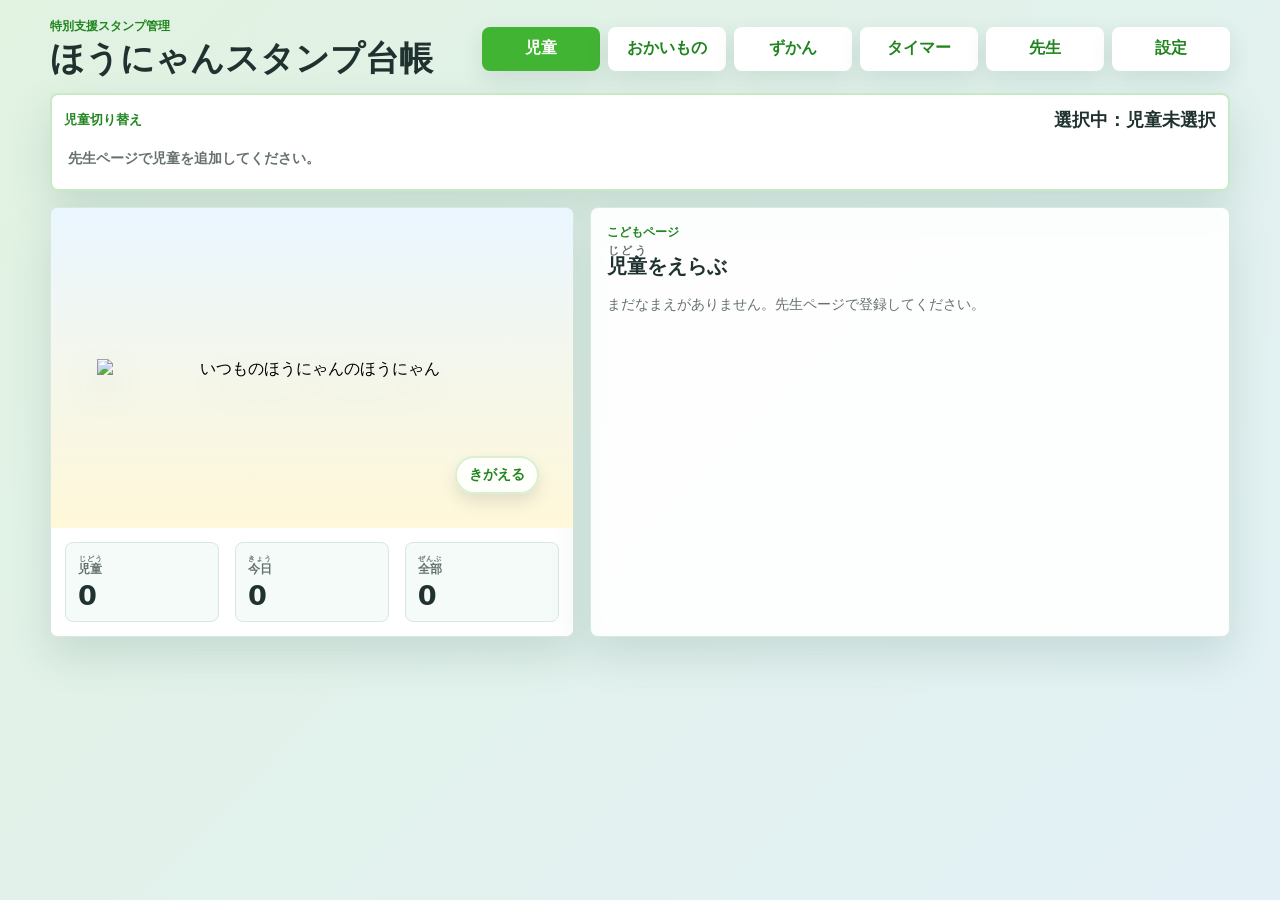
==== commit f14eba9a: "Hide stamp book outside its active view" ====
--- a/スタンプ/index.html
+++ b/スタンプ/index.html
@@ -4,7 +4,7 @@
     <meta charset="utf-8">
     <meta name="viewport" content="width=device-width, initial-scale=1">
     <title>ほうにゃんスタンプ台帳</title>
-    <link rel="stylesheet" href="styles.css">
+    <link rel="stylesheet" href="styles.css?v=stamp-book-v2">
   </head>
   <body>
     <div class="app-shell">
@@ -16,6 +16,7 @@
         <div class="top-actions" aria-label="ページ切り替え">
           <button class="page-tab is-active" type="button" data-view-button="child">児童</button>
           <button class="page-tab" type="button" data-view-button="shop">おかいもの</button>
+          <button class="page-tab" type="button" data-view-button="book">ずかん</button>
           <button class="page-tab" type="button" data-view-button="timer">タイマー</button>
           <button class="page-tab" type="button" data-view-button="teacher">先生</button>
           <button class="page-tab" type="button" data-view-button="settings">設定</button>
@@ -191,6 +192,30 @@
           </div>
         </section>
 
+        <section class="view stamp-book-page" data-view="book" aria-labelledby="stamp-book-title">
+          <section class="hero-panel stamp-book-hero">
+            <div>
+              <p class="eyebrow">スタンプずかん</p>
+              <h2 id="stamp-book-title">あつめた スタンプ</h2>
+              <p id="stampBookLead">じどうを えらぶと、あつめた スタンプが みられるよ</p>
+            </div>
+            <div class="stamp-book-total" aria-label="あつめたスタンプの数">
+              <strong id="stampBookOwnedCount">0</strong>
+              <span>/ <span id="stampBookTotalCount">0</span> こ</span>
+            </div>
+          </section>
+
+          <section class="work-panel">
+            <div class="section-head">
+              <div>
+                <p class="eyebrow">コレクション</p>
+                <h2>スタンプセット</h2>
+              </div>
+            </div>
+            <div id="stampBookSetList" class="stamp-book-set-list"></div>
+          </section>
+        </section>
+
         <section class="view timer-page" data-view="timer" aria-labelledby="timer-title">
           <div class="timer-grid">
             <section class="hero-panel timer-hero">
@@ -199,7 +224,15 @@
                 <h2 id="timer-title">じかんをきめる</h2>
               </div>
               <div class="timer-cheer" id="timerCheerText">ほうにゃんもいっしょに見てるよ</div>
-              <img src="assets/hounyan-home.png" alt="ほうにゃん" class="timer-hounyan">
+              <div class="timer-hounyan-scene">
+                <img src="assets/hounyan-home.png" alt="ほうにゃん" class="timer-hounyan timer-hounyan-default">
+                <img src="assets/timer-hounyan/study-writing-01.png" alt="" aria-hidden="true" class="timer-hounyan timer-hounyan-study timer-hounyan-study-1">
+                <img src="assets/timer-hounyan/study-writing-02.png" alt="" aria-hidden="true" class="timer-hounyan timer-hounyan-study timer-hounyan-study-2">
+                <img src="assets/timer-hounyan/study-writing-03.png" alt="" aria-hidden="true" class="timer-hounyan timer-hounyan-study timer-hounyan-study-3">
+                <img src="assets/timer-hounyan/break-01-stretch.png" alt="" aria-hidden="true" class="timer-hounyan timer-hounyan-break timer-hounyan-break-1">
+                <img src="assets/timer-hounyan/break-02-water.png" alt="" aria-hidden="true" class="timer-hounyan timer-hounyan-break timer-hounyan-break-2">
+                <img src="assets/timer-hounyan/break-03-ready.png" alt="" aria-hidden="true" class="timer-hounyan timer-hounyan-break timer-hounyan-break-3">
+              </div>
             </section>
 
             <section class="work-panel timer-panel">
@@ -214,7 +247,7 @@
 
               <div class="timer-mode-choice" aria-label="タイマーの種類">
                 <button class="timer-mode-button is-selected" type="button" data-timer-mode="study">べんきょう</button>
-                <button class="timer-mode-button" type="button" data-timer-mode="play">あそび</button>
+                <button class="timer-mode-button" type="button" data-timer-mode="play">きゅうけい</button>
               </div>
 
               <div class="timer-presets" aria-label="時間プリセット">
@@ -279,6 +312,13 @@
                 </label>
                 <button class="primary-button wide" type="submit">保存</button>
               </form>
+              <div class="test-student-create">
+                <div>
+                  <p class="eyebrow">動作テスト用</p>
+                  <p>制限なしで試せて、児童数やスタンプ合計には入りません。</p>
+                </div>
+                <button class="soft-button" type="button" id="createTestStudentButton">テスト児童をつくる</button>
+              </div>
               <div class="student-list teacher-student-list" id="teacherStudentList"></div>
             </section>
 
@@ -669,6 +709,6 @@
 
     <div class="toast" id="toast" role="status" aria-live="polite"></div>
 
-    <script src="app.js"></script>
+    <script src="app.js?v=stamp-book-v2"></script>
   </body>
 </html>
--- a/スタンプ/styles.css
+++ b/スタンプ/styles.css
@@ -269,6 +269,16 @@
   color: #fff;
 }
 
+.student-tab-button.is-test {
+  border-color: rgba(47, 150, 223, 0.42);
+  background: #f1faff;
+}
+
+.student-tab-button.is-selected.is-test {
+  border-color: var(--green);
+  background: var(--green);
+}
+
 .switch-empty {
   padding: 4px 2px 0;
   font-weight: 800;
@@ -527,6 +537,25 @@
   margin-top: 14px;
 }
 
+.test-student-create {
+  display: flex;
+  align-items: center;
+  justify-content: space-between;
+  gap: 14px;
+  margin-top: 14px;
+  padding: 12px;
+  border: 1px dashed rgba(47, 150, 223, 0.52);
+  border-radius: var(--radius);
+  background: #f1faff;
+}
+
+.test-student-create p:not(.eyebrow) {
+  color: var(--muted);
+  font-size: 0.84rem;
+  font-weight: 800;
+  line-height: 1.45;
+}
+
 .student-card,
 .history-card,
 .reward-card,
@@ -553,6 +582,11 @@
   border-width: 2px;
 }
 
+.student-card.is-test {
+  border-color: rgba(47, 150, 223, 0.46);
+  background: #f8fcff;
+}
+
 .student-card.is-selected {
   border-color: var(--green);
   box-shadow: 0 0 0 3px rgba(66, 180, 51, 0.14);
@@ -566,6 +600,19 @@
 
 .child-student-list .student-name {
   font-size: 1.18rem;
+}
+
+.test-student-badge {
+  display: inline-flex;
+  align-items: center;
+  margin-left: 7px;
+  padding: 2px 6px;
+  border-radius: var(--radius);
+  background: #dff2ff;
+  color: #1a6ea8;
+  font-size: 0.7rem;
+  font-weight: 900;
+  vertical-align: middle;
 }
 
 .student-meta,
@@ -1021,9 +1068,36 @@
   background: #fff;
 }
 
+.stamp-set-cover-locked {
+  display: grid;
+  place-items: center;
+  border-style: dashed;
+  border-color: rgba(101, 113, 111, 0.45);
+  background: #e8eeeb;
+  color: #65716f;
+}
+
+.stamp-set-cover-locked span {
+  display: grid;
+  width: 56%;
+  aspect-ratio: 1;
+  place-items: center;
+  border-radius: 50%;
+  background: #65716f;
+  color: #fff;
+  font-size: 2rem;
+  font-weight: 900;
+}
+
 .stamp-set-shop-card {
   border-color: rgba(66, 180, 51, 0.48);
   background: linear-gradient(145deg, #ffffff, #edf9f0);
+}
+
+.stamp-set-shop-card.is-locked {
+  border-style: dashed;
+  border-color: rgba(101, 113, 111, 0.42);
+  background: #f5f7f6;
 }
 
 .stamp-set-settings-card {
@@ -1393,6 +1467,137 @@
   font-weight: 900;
 }
 
+.stamp-book-page {
+  display: none;
+  gap: 16px;
+}
+
+.stamp-book-page.is-active {
+  display: grid;
+}
+
+.stamp-book-hero {
+  display: flex;
+  align-items: center;
+  justify-content: space-between;
+  gap: 20px;
+}
+
+.stamp-book-hero > div:first-child > p:last-child {
+  margin-top: 7px;
+  color: var(--muted);
+  font-weight: 800;
+}
+
+.stamp-book-total {
+  display: flex;
+  align-items: baseline;
+  gap: 4px;
+  flex: 0 0 auto;
+  padding: 12px 18px;
+  border: 2px solid rgba(66, 180, 51, 0.28);
+  border-radius: var(--radius);
+  background: #fff;
+  color: var(--green-deep);
+}
+
+.stamp-book-total strong {
+  font-size: 3rem;
+  line-height: 1;
+}
+
+.stamp-book-total span {
+  color: var(--muted);
+  font-weight: 900;
+}
+
+.stamp-book-set-list {
+  display: grid;
+  grid-template-columns: repeat(2, minmax(0, 1fr));
+  gap: 14px;
+}
+
+.stamp-book-set-card {
+  display: grid;
+  gap: 12px;
+  padding: 14px;
+  border: 1px solid var(--line);
+  border-radius: var(--radius);
+  background: #fff;
+}
+
+.stamp-book-set-card.is-complete {
+  border-color: rgba(66, 180, 51, 0.58);
+  background: linear-gradient(145deg, #fff, #ebf9ed);
+}
+
+.stamp-book-set-card.is-locked {
+  border-style: dashed;
+  border-color: rgba(101, 113, 111, 0.42);
+  background: #f7f8f8;
+}
+
+.stamp-book-set-head {
+  display: flex;
+  align-items: start;
+  justify-content: space-between;
+  gap: 12px;
+}
+
+.stamp-book-set-head span,
+.stamp-book-set-head strong,
+.stamp-book-note {
+  color: var(--muted);
+  font-size: 0.8rem;
+  font-weight: 900;
+}
+
+.stamp-book-set-head h3 {
+  margin-top: 2px;
+  font-size: 1.08rem;
+}
+
+.stamp-book-set-head strong {
+  color: var(--green-deep);
+  text-align: right;
+}
+
+.stamp-book-set-card.is-locked .stamp-book-set-head strong,
+.stamp-book-set-card.is-locked .stamp-book-note {
+  color: #65716f;
+}
+
+.stamp-book-stamp-grid {
+  display: grid;
+  grid-template-columns: repeat(6, minmax(0, 1fr));
+  gap: 6px;
+}
+
+.stamp-book-stamp {
+  display: grid;
+  aspect-ratio: 1;
+  place-items: center;
+  overflow: hidden;
+  border: 1px solid rgba(66, 180, 51, 0.2);
+  border-radius: 6px;
+  background: #fff;
+}
+
+.stamp-book-stamp img {
+  width: 100%;
+  height: 100%;
+  object-fit: contain;
+}
+
+.stamp-book-stamp.is-unknown {
+  border-style: dashed;
+  border-color: rgba(101, 113, 111, 0.38);
+  background: #e8eeeb;
+  color: #65716f;
+  font-size: 1.35rem;
+  font-weight: 900;
+}
+
 .shop-prize-head,
 .shop-prize-foot {
   display: flex;
@@ -1461,11 +1666,29 @@
   font-weight: 800;
 }
 
-.timer-hounyan {
-  width: min(100%, 260px);
+.timer-hounyan-scene {
+  position: relative;
+  width: min(100%, 300px);
+  aspect-ratio: 4 / 3;
   justify-self: center;
   align-self: end;
+}
+
+.timer-hounyan {
+  position: absolute;
+  inset: 0;
+  width: 100%;
+  height: 100%;
   object-fit: contain;
+  transform-origin: 50% 92%;
+}
+
+.timer-hounyan-study,
+.timer-hounyan-break {
+  border-radius: var(--radius);
+  opacity: 0;
+  object-fit: cover;
+  will-change: opacity, transform;
 }
 
 .timer-panel {
@@ -1576,9 +1799,33 @@
     linear-gradient(160deg, #fffef2, #eefaf4);
 }
 
-.timer-page.is-running .timer-hounyan {
-  animation: timerHounyanCheer 0.9s ease-in-out infinite;
-  transform-origin: 50% 92%;
+.timer-page.is-running[data-timer-mode="study"] .timer-hounyan-default,
+.timer-page.is-running[data-timer-mode="play"] .timer-hounyan-default {
+  opacity: 0;
+}
+
+.timer-page.is-running[data-timer-mode="study"] .timer-hounyan-study-1 {
+  animation: timerStudyFrameOne 9s ease-in-out infinite;
+}
+
+.timer-page.is-running[data-timer-mode="study"] .timer-hounyan-study-2 {
+  animation: timerStudyFrameTwo 9s ease-in-out infinite;
+}
+
+.timer-page.is-running[data-timer-mode="study"] .timer-hounyan-study-3 {
+  animation: timerStudyFrameThree 9s ease-in-out infinite;
+}
+
+.timer-page.is-running[data-timer-mode="play"] .timer-hounyan-break-1 {
+  animation: timerStudyFrameOne 9s ease-in-out infinite;
+}
+
+.timer-page.is-running[data-timer-mode="play"] .timer-hounyan-break-2 {
+  animation: timerStudyFrameTwo 9s ease-in-out infinite;
+}
+
+.timer-page.is-running[data-timer-mode="play"] .timer-hounyan-break-3 {
+  animation: timerStudyFrameThree 9s ease-in-out infinite;
 }
 
 .timer-page.is-running .timer-cheer {
@@ -1616,6 +1863,71 @@
   }
   50% {
     transform: translateY(-10px) rotate(2deg);
+  }
+}
+
+@keyframes timerStudyFrameOne {
+  0%,
+  29% {
+    opacity: 1;
+    transform: translateY(0) rotate(-0.5deg);
+  }
+  34%,
+  100% {
+    opacity: 0;
+    transform: translateY(4px) rotate(0.5deg);
+  }
+}
+
+@keyframes timerStudyFrameTwo {
+  0%,
+  29% {
+    opacity: 0;
+    transform: translateY(4px) rotate(0.5deg);
+  }
+  34%,
+  62% {
+    opacity: 1;
+    transform: translateY(0) rotate(0);
+  }
+  67%,
+  100% {
+    opacity: 0;
+    transform: translateY(3px) rotate(-0.5deg);
+  }
+}
+
+@keyframes timerStudyFrameThree {
+  0%,
+  62% {
+    opacity: 0;
+    transform: translateY(4px) rotate(-0.5deg);
+  }
+  67%,
+  95% {
+    opacity: 1;
+    transform: translateY(-5px) rotate(0.6deg);
+  }
+  100% {
+    opacity: 0;
+    transform: translateY(0) rotate(-0.5deg);
+  }
+}
+
+@media (prefers-reduced-motion: reduce) {
+  .timer-page.is-running[data-timer-mode="study"] .timer-hounyan-study,
+  .timer-page.is-running[data-timer-mode="play"] .timer-hounyan-break {
+    animation: none;
+    opacity: 0;
+    transform: none;
+  }
+
+  .timer-page.is-running[data-timer-mode="study"] .timer-hounyan-study-1 {
+    opacity: 1;
+  }
+
+  .timer-page.is-running[data-timer-mode="play"] .timer-hounyan-break-1 {
+    opacity: 1;
   }
 }
 
@@ -2310,8 +2622,8 @@
     grid-template-columns: 1fr;
   }
 
-  .timer-hounyan {
-    width: min(72vw, 210px);
+  .timer-hounyan-scene {
+    width: min(72vw, 250px);
   }
 
   .timer-presets,
@@ -2358,6 +2670,11 @@
   }
 
   .sheet-album-summary {
+    align-items: stretch;
+    flex-direction: column;
+  }
+
+  .test-student-create {
     align-items: stretch;
     flex-direction: column;
   }
